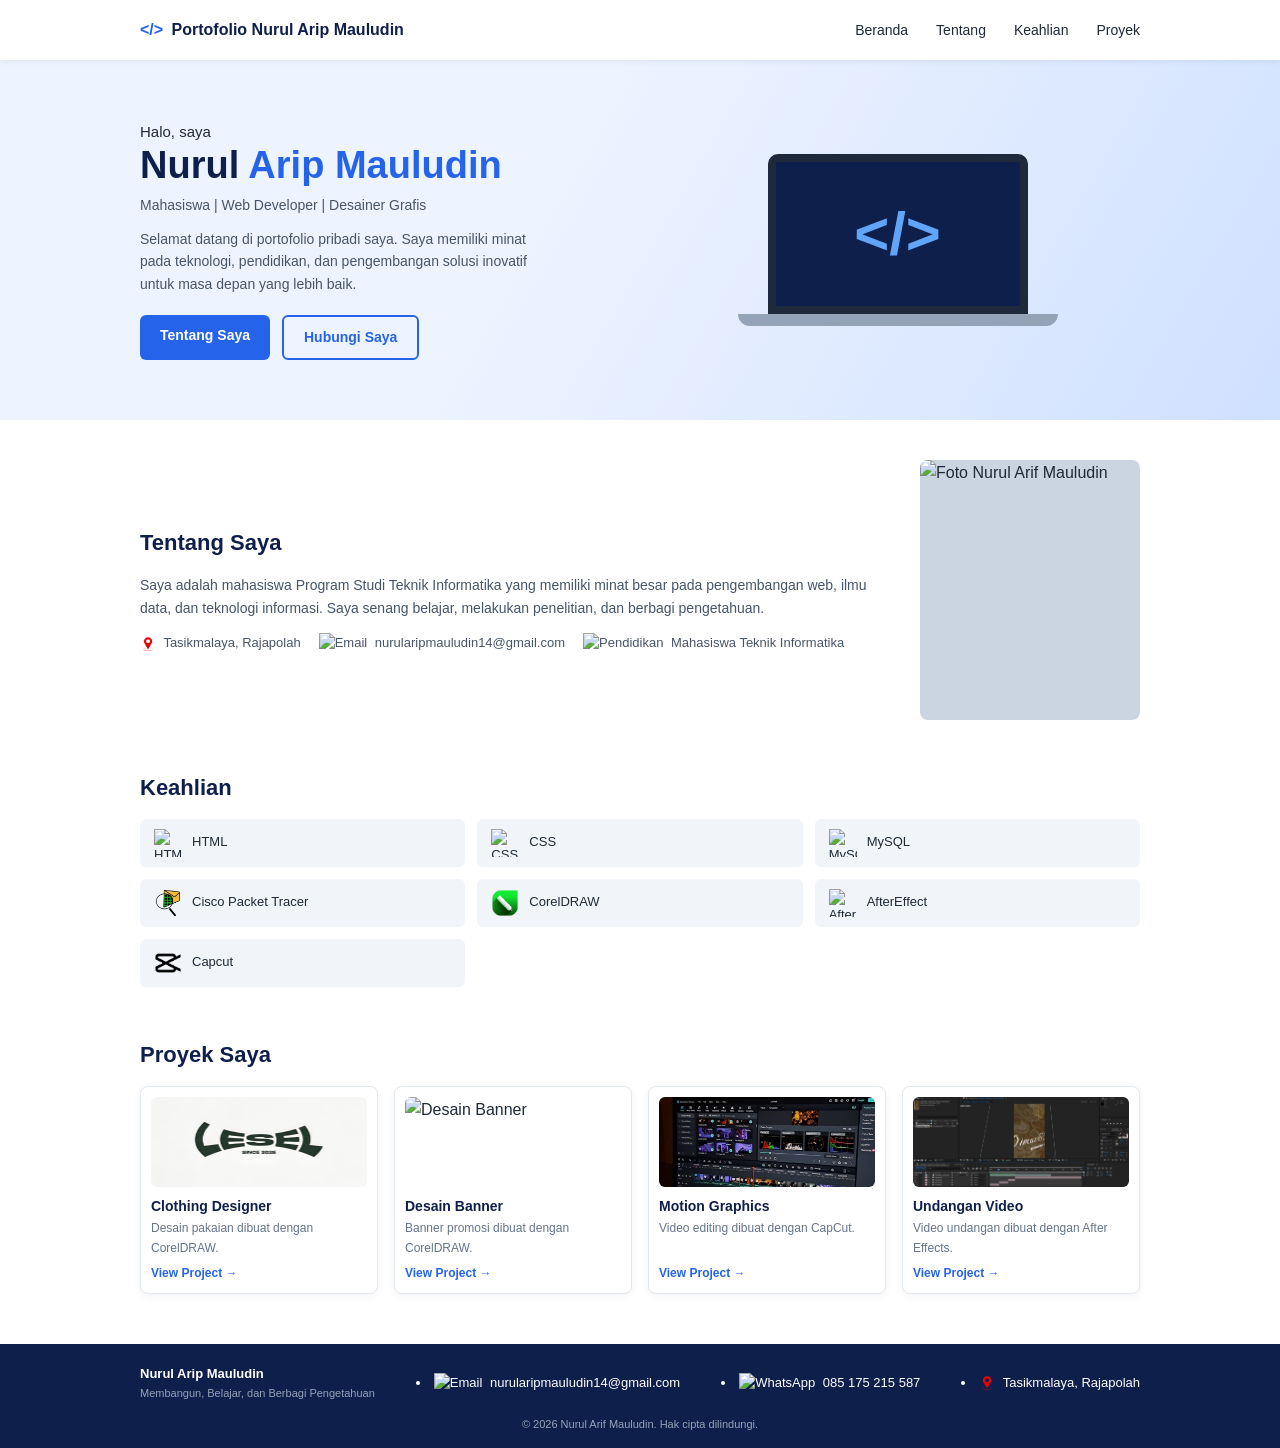
==== index.html @ 304d8854 "Add files via upload" ====
<!DOCTYPE html>
<html lang="id">
<head>
  <meta charset="UTF-8">
  <meta name="viewport" content="width=device-width, initial-scale=1">
  <title>Portofolio Nurul Arip Mauludin</title>
  <link rel="stylesheet" href="style.css">
</head>
<body>

  <!-- HEADER -->
  <header class="nurul_header">
    <div class="nurul_container nurul_header_inner">
      <a href="#home" class="nurul_logo"><span>&lt;/&gt;</span> Portofolio Nurul Arip Mauludin</a>
      <nav class="nurul_menu">
        <a href="#home">Beranda</a>
        <a href="#about">Tentang</a>
        <a href="#skills">Keahlian</a>
        <a href="#projects">Proyek</a>
      </nav>
    </div>
  </header>

  <!-- HOME -->
  <section id="home" class="nurul_home">
    <div class="nurul_container nurul_home_inner">
      <div class="nurul_home_text">
        <p class="nurul_hello">Halo, saya</p>
        <h1>Nurul <span>Arip Mauludin</span></h1>
        <p class="nurul_role">Mahasiswa | Web Developer | Desainer Grafis</p>
        <p class="nurul_desc">Selamat datang di portofolio pribadi saya. Saya memiliki minat pada teknologi, pendidikan, dan pengembangan solusi inovatif untuk masa depan yang lebih baik.</p>
        <div class="nurul_buttons">
          <a href="#about" class="nurul_btn nurul_btn_primary">Tentang Saya</a>
          <a href="#footer" class="nurul_btn nurul_btn_outline">Hubungi Saya</a>
        </div>
      </div>
      <div class="nurul_home_img">
        <div class="nurul_laptop">&lt;/&gt;</div>
        <div class="nurul_laptop_base"></div>
      </div>
    </div>
  </section>

  <!-- TENTANG -->
  <section id="about" class="nurul_section">
    <div class="nurul_container nurul_about">
      <div class="nurul_about_text">
        <h2>Tentang Saya</h2>
        <p>Saya adalah mahasiswa Program Studi Teknik Informatika yang memiliki minat besar pada pengembangan web, ilmu data, dan teknologi informasi. Saya senang belajar, melakukan penelitian, dan berbagi pengetahuan.</p>
        <ul class="nurul_info">
          <li><img src="lokasi.png" alt="Lokasi" class="nurul_icon"> Tasikmalaya, Rajapolah</li>
          <li><img src="email.png" alt="Email" class="nurul_icon"> nurularipmauludin14@gmail.com</li>
          <li><img src="unper.jpeg" alt="Pendidikan" class="nurul_icon"> Mahasiswa Teknik Informatika</li>
        </ul>
      </div>
      <img src="foto.png" alt="Foto Nurul Arif Mauludin" class="nurul_photo">
    </div>
  </section>

  <!-- KEAHLIAN -->
  <section id="skills" class="nurul_section">
    <div class="nurul_container">
      <h2>Keahlian</h2>
<div class="nurul_skills">
  <div class="nurul_skill"><img src="https://cdn.jsdelivr.net/gh/devicons/devicon/icons/html5/html5-original.svg" alt="HTML"> HTML</div>
  <div class="nurul_skill"><img src="https://cdn.jsdelivr.net/gh/devicons/devicon/icons/css3/css3-original.svg" alt="CSS"> CSS</div>
  <div class="nurul_skill"><img src="https://cdn.jsdelivr.net/gh/devicons/devicon/icons/mysql/mysql-original.svg" alt="MySQL"> MySQL</div>
  <div class="nurul_skill"><img src="logocisco.png" alt="Cisco" class="nurul_skill_icon"> Cisco Packet Tracer</div>
  <div class="nurul_skill"><img src="logocorel.png" alt="CorelDRAW" class="nurul_skill_icon"> CorelDRAW</div>
  <div class="nurul_skill"><img src="logoae.jpg" alt="AfterEffect" class="nurul_skill_icon"> AfterEffect</div>
  <div class="nurul_skill"><img src="logocc.png" alt="Capcut" class="nurul_skill_icon"> Capcut</div>
</div>
    </div>
  </section>

  <!-- PROYEK -->
  <section id="projects" class="nurul_section">
    <div class="nurul_container">
      <h2>Proyek Saya</h2>
      <div class="nurul_projects">
<article class="nurul_card">
  <img src="logolesel.jpeg" alt="Desain Brand Baju" class="nurul_thumb">
  <h3>Clothing Designer</h3>
  <p>Desain pakaian dibuat dengan CorelDRAW.</p>
  <a href="https://www.instagram.com/lesel.co?psln=ZGs0dGNyZGZxcTEz" target="_blank" rel="noopener">View Project →</a>
</article>

<article class="nurul_card">
  <img src="Banner maulid 26.png" alt="Desain Banner" class="nurul_thumb">
  <h3>Desain Banner</h3>
  <p>Banner promosi dibuat dengan CorelDRAW.</p>
  <a href="Banner Maulid Nabi Miftahul Khoir.png" target="_blank">View Project →</a>
</article>

<article class="nurul_card">
  <img src="projekcc.jpg" alt="Reels Project" class="nurul_thumb">
  <h3>Motion Graphics</h3>
  <p>Video editing dibuat dengan CapCut.</p>
  <a href="https://www.instagram.com/reel/DdmBLSeiyPD/?mdxt=MXRyNTF5c212djdnag==" target="_blank" rel="noopener">View Project →</a>
</article>

<article class="nurul_card">
  <img src="projekae.png" alt="Undangan Video" class="nurul_thumb">
  <h3>Undangan Video</h3>
  <p>Video undangan dibuat dengan After Effects.</p>
  <a href="undangan pernikahan.mp4" target="_blank">View Project →</a>
</article>
</div>
    </div>
  </section>

  <!-- FOOTER -->
  <footer id="footer" class="nurul_footer">
    <div class="nurul_container nurul_footer_inner">
      <div>
        <strong>Nurul Arip Mauludin</strong>
        <small>Membangun, Belajar, dan Berbagi Pengetahuan</small>
      </div>
      <li><img src="email.png" alt="Email" class="nurul_icon"> nurularipmauludin14@gmail.com</li>
      <li><img src="wa.png" alt="WhatsApp" class="nurul_icon"> 085 175 215 587</li>
      <li><img src="lokasi.png" alt="Lokasi" class="nurul_icon"> Tasikmalaya, Rajapolah</li>
    </div>
    <p class="nurul_copy">© 2026 Nurul Arif Mauludin. Hak cipta dilindungi.</p>
  </footer>

</body>
</html>
---- style.css ----
/* ===== RESET & DASAR ===== */
* { margin: 0; padding: 0; box-sizing: border-box; }
html { scroll-behavior: smooth; }
body { font-family: "Segoe UI", Arial, sans-serif; color: #1f2937; background: #fff; line-height: 1.6; }
a { text-decoration: none; color: inherit; }
ul { list-style: none; }
.nurul_container { width: 90%; max-width: 1000px; margin: 0 auto; }
.nurul_section { padding: 40px 0 10px; }
.nurul_section h2 { font-size: 22px; color: #0f1f4b; margin-bottom: 14px; }

/* ===== HEADER ===== */
.nurul_header { position: sticky; top: 0; z-index: 10; background: #fff; box-shadow: 0 1px 6px rgba(0,0,0,.08); }
.nurul_header_inner { display: flex; justify-content: space-between; align-items: center; height: 60px; }
.nurul_logo { font-weight: 700; color: #0f1f4b; }
.nurul_logo span { color: #2563eb; margin-right: 4px; }
.nurul_menu { display: flex; gap: 28px; font-size: 14px; }
.nurul_menu a:hover { color: #2563eb; }

/* ===== HOME ===== */
.nurul_home { background: linear-gradient(120deg, #eef4ff 40%, #cfe0ff); padding: 60px 0; }
.nurul_home_inner { display: flex; align-items: center; justify-content: space-between; gap: 30px; }
.nurul_home_text { flex: 1; }
.nurul_hello { font-size: 15px; }
.nurul_home_text h1 { font-size: 38px; color: #0f1f4b; line-height: 1.15; }
.nurul_home_text h1 span { color: #2563eb; }
.nurul_role { font-size: 14px; margin: 6px 0 12px; color: #475569; }
.nurul_desc { font-size: 14px; max-width: 420px; color: #475569; }
.nurul_buttons { display: flex; gap: 12px; margin-top: 20px; }
.nurul_btn { padding: 9px 20px; border-radius: 6px; font-size: 14px; font-weight: 600; }
.nurul_btn_primary { background: #2563eb; color: #fff; }
.nurul_btn_outline { border: 2px solid #2563eb; color: #2563eb; }
.nurul_home_img { flex: 1; display: flex; flex-direction: column; align-items: center; }
.nurul_laptop { width: 260px; height: 160px; background: #0f1f4b; border: 8px solid #1e293b; border-radius: 10px 10px 0 0; color: #60a5fa; font-size: 60px; font-weight: 700; display: flex; align-items: center; justify-content: center; }
.nurul_laptop_base { width: 320px; height: 12px; background: #94a3b8; border-radius: 0 0 14px 14px; }

/* ===== ABOUT ===== */
.nurul_about { display: flex; justify-content: space-between; align-items: center; gap: 30px; }
.nurul_about_text { flex: 1; font-size: 14px; color: #475569; }
.nurul_info { display: flex; flex-wrap: wrap; gap: 18px; margin-top: 14px; font-size: 13px; }
.nurul_photo { width: 220px; height: 260px; object-fit: cover; object-position: center top; border-radius: 8px; background: #cbd5e1; }

/* ===== SKILLS ===== */
.nurul_skills { display: grid; grid-template-columns: repeat(3, 1fr); gap: 12px; }
.nurul_skill { display: flex; align-items: center; gap: 10px; padding: 10px 14px; background: #f1f5f9; border-radius: 6px; font-size: 13px; }
.nurul_skill img {
  width: 28px;
  height: 28px;
  object-fit: contain;
  flex-shrink: 0;
}
.nurul_icon {
  width: 16px;
  height: 16px;
  object-fit: contain;
  vertical-align: middle;
  margin-right: 4px;
}

/* ===== PROJECTS ===== */
.nurul_projects { display: grid; grid-template-columns: repeat(4, 1fr); gap: 16px; }
.nurul_card { display: flex; flex-direction: column; background: #fff; border: 1px solid #e2e8f0; border-radius: 8px; padding: 10px; box-shadow: 0 2px 8px rgba(0,0,0,.05); }
.nurul_thumb {
  width: 100%;
  height: 90px;
  object-fit: cover;
  border-radius: 6px;
  margin-bottom: 8px;
  display: block;
}
.nurul_card h3 { font-size: 14px; color: #0f1f4b; }
.nurul_card p { font-size: 12px; color: #64748b; margin: 2px 0 6px; }
.nurul_card a { margin-top: auto; font-size: 12px; color: #2563eb; font-weight: 600; }

/* ===== FOOTER ===== */
.nurul_footer { background: #0f1f4b; color: #fff; margin-top: 40px; padding-top: 20px; }
.nurul_footer_inner { display: flex; justify-content: space-between; align-items: center; gap: 16px; font-size: 13px; flex-wrap: wrap; }
.nurul_footer_inner strong, .nurul_footer_inner small { display: block; }
.nurul_footer_inner small { font-size: 11px; color: #94a3b8; }
.nurul_copy { text-align: center; font-size: 11px; color: #94a3b8; padding: 14px 0; }

/* ===== RESPONSIVE ===== */
@media (max-width: 800px) {
  .nurul_home_inner, .nurul_about { flex-direction: column; text-align: center; }
  .nurul_buttons, .nurul_info { justify-content: center; }
  .nurul_skills { grid-template-columns: repeat(2, 1fr); }
  .nurul_projects { grid-template-columns: repeat(2, 1fr); }
  .nurul_menu { gap: 14px; }
}
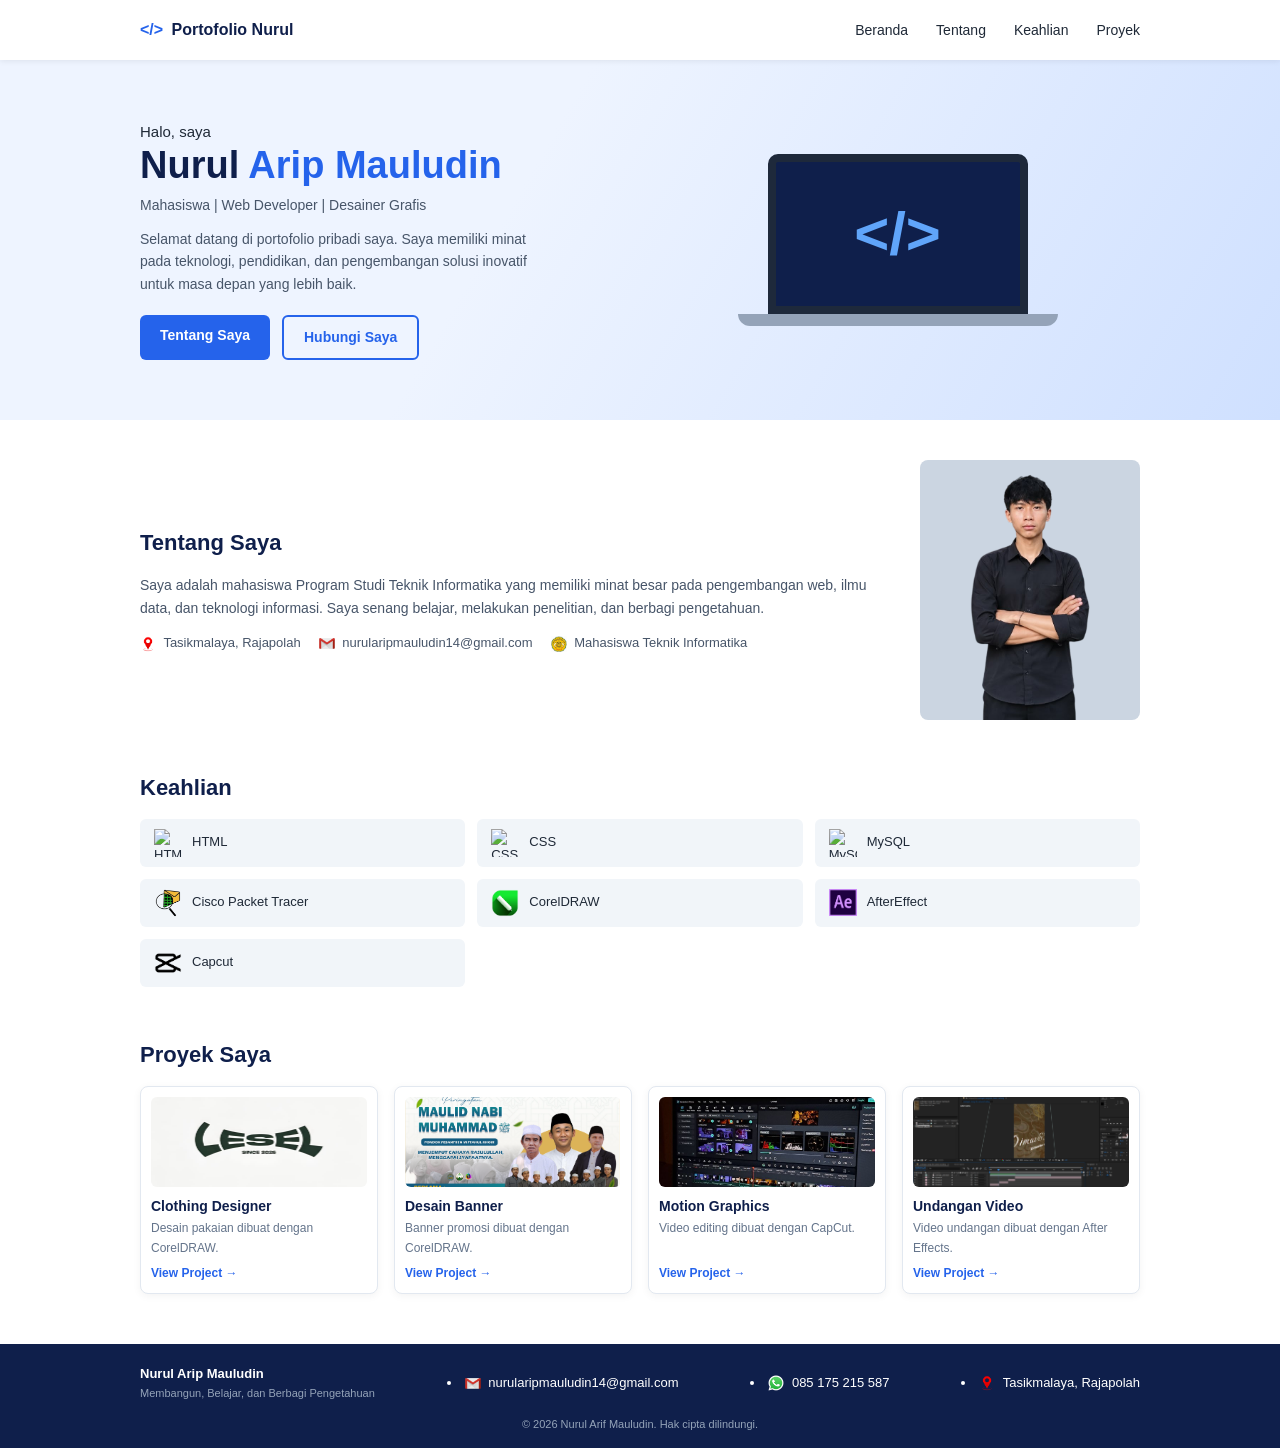
==== commit 15f20980: "Add files via upload" ====
--- a/index.html
+++ b/index.html
@@ -11,7 +11,7 @@
   <!-- HEADER -->
   <header class="nurul_header">
     <div class="nurul_container nurul_header_inner">
-      <a href="#home" class="nurul_logo"><span>&lt;/&gt;</span> Portofolio Nurul Arip Mauludin</a>
+      <a href="#home" class="nurul_logo"><span>&lt;/&gt;</span> Portofolio Nurul </a>
       <nav class="nurul_menu">
         <a href="#home">Beranda</a>
         <a href="#about">Tentang</a>
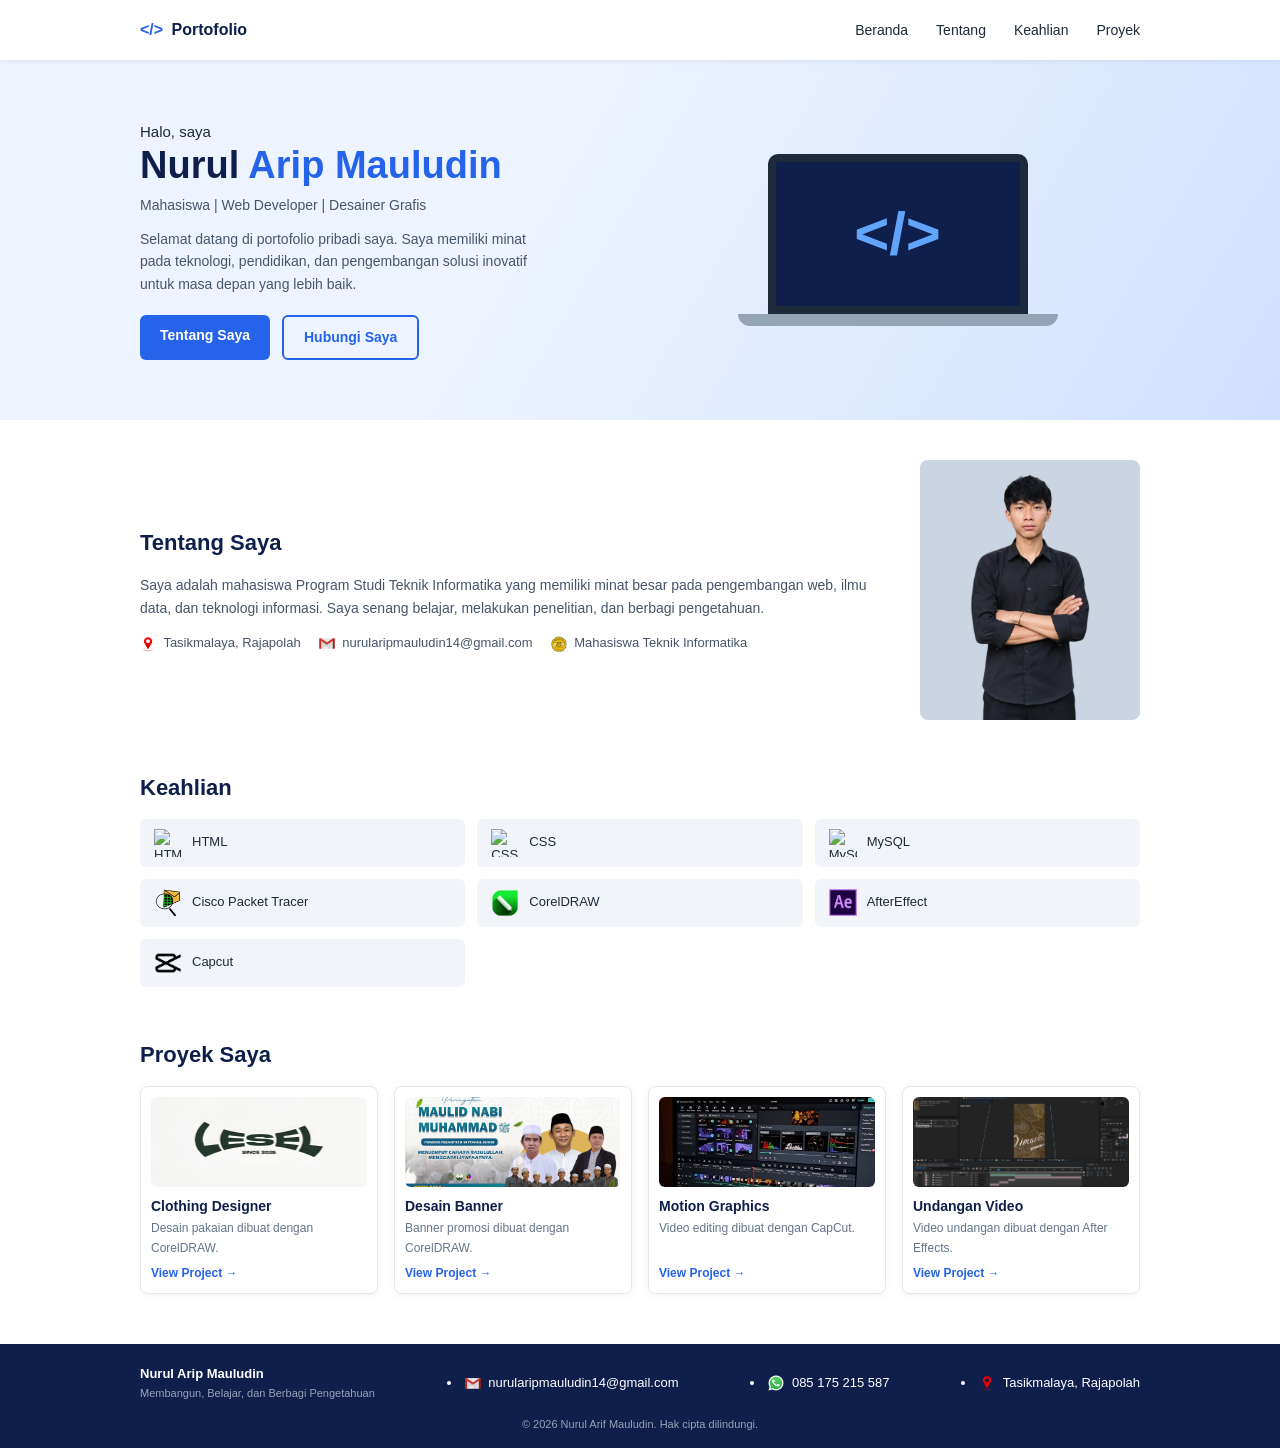
==== commit 4da874b3: "Add files via upload" ====
--- a/index.html
+++ b/index.html
@@ -11,7 +11,7 @@
   <!-- HEADER -->
   <header class="nurul_header">
     <div class="nurul_container nurul_header_inner">
-      <a href="#home" class="nurul_logo"><span>&lt;/&gt;</span> Portofolio Nurul </a>
+      <a href="#home" class="nurul_logo"><span>&lt;/&gt;</span> Portofolio </a>
       <nav class="nurul_menu">
         <a href="#home">Beranda</a>
         <a href="#about">Tentang</a>
